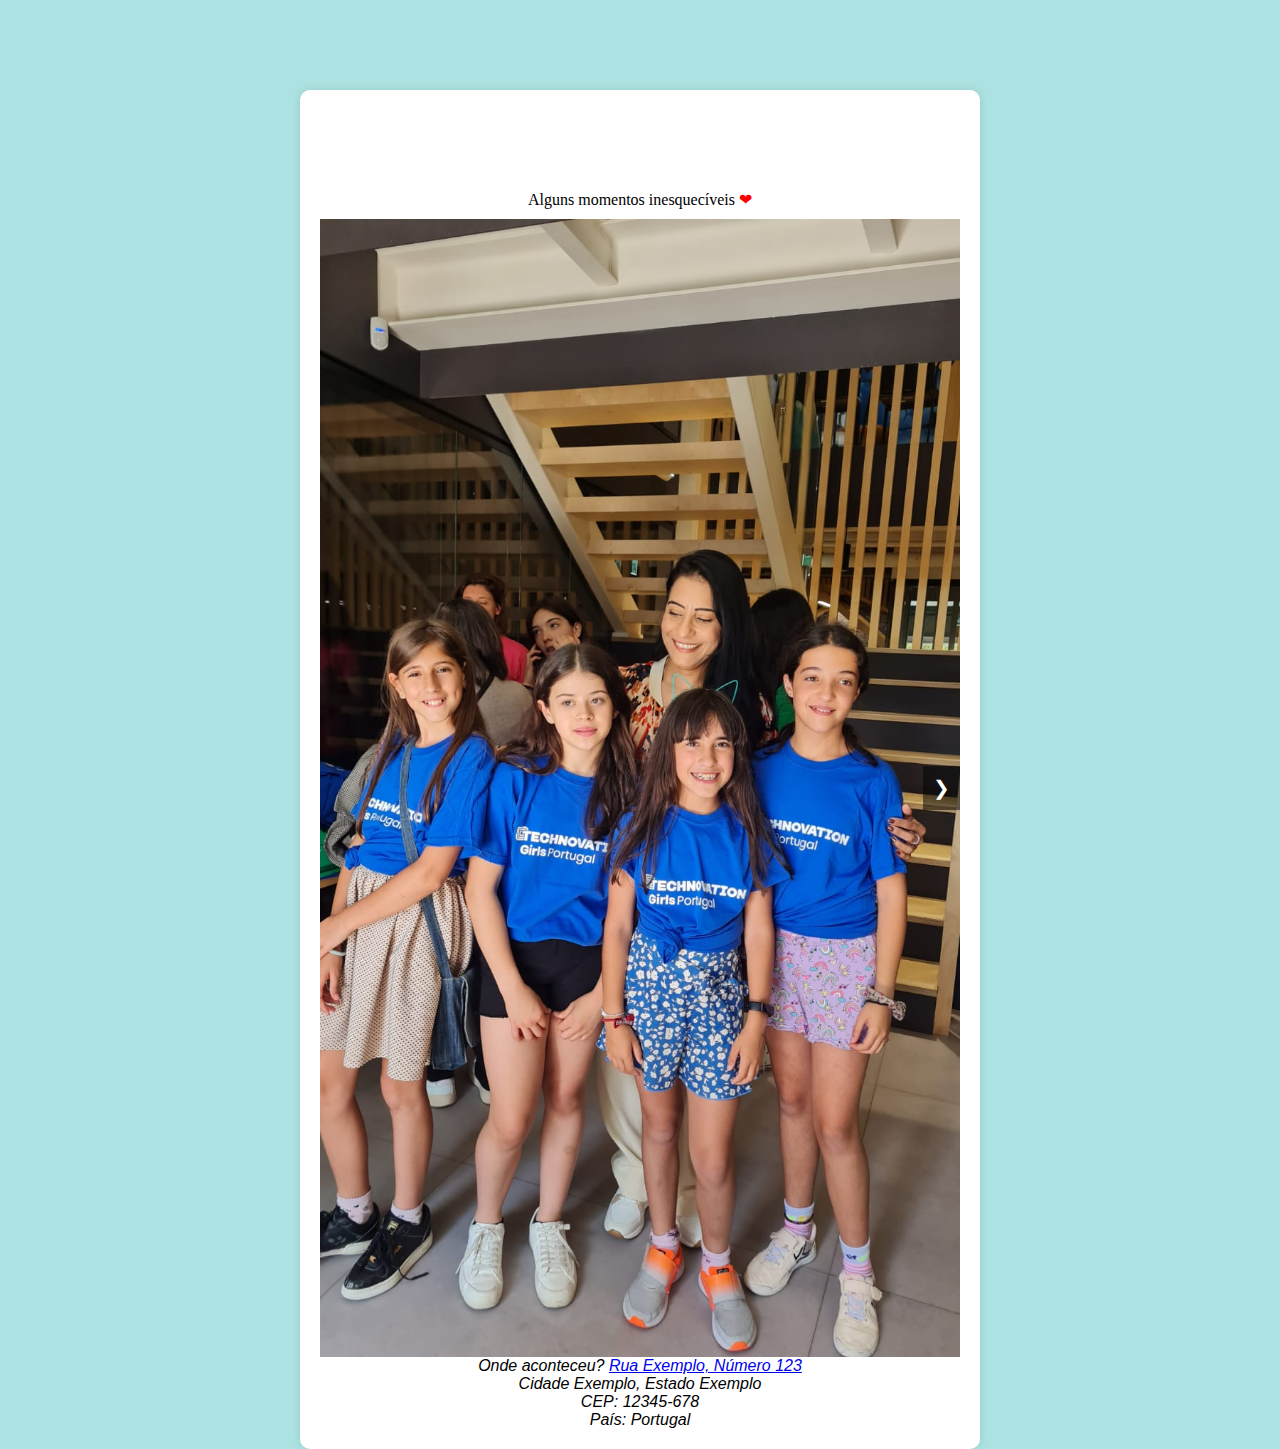
==== portfolio.html @ b3fa6cca "Primeiro commit ProjetoWebSite IEFP" ====
<!DOCTYPE html>
<html lang="pt-PT">
<head>
    <meta charset="UTF-8">
    <meta name="viewport" content="width=device-width, initial-scale=1.0">
    <title>Portfólio</title>
    <link rel="stylesheet" href="portfolio.css">
    
</head>
<body>
    <div class="container">
        <header>
            Alguns momentos inesquecíveis <span style="color: red;">&#x2764;</span>
        </header>
        
        <div class="carrossel">
            <img src="imagem1.jpeg" alt="Imagem 1">
            <img src="imagem3.jpeg" alt="Imagem 3">
            <img src="imagem4.jpeg" alt="Imagem 4">
            <img src="imagem5.jpeg" alt="Imagem 5">
            <img src="imagem6.jpeg" alt="Imagem 6">
            <img src="imagem7.jpeg" alt="Imagem 7">
            <img src="imagem8.jpeg" alt="Imagem 8">
            <img src="imagem9.jpeg" alt="Imagem 9">
            <img src="imagem10.jpeg" alt="Imagem 10">
            <img src="imagem11.jpeg" alt="Imagem 11">
            <img src="imagem12.jpeg" alt="Imagem 12">
            
            <button class="next" onclick="nextSlide()">&#10095;</button>
            
        </div>
        <!-- Adicionando a tag address -->
    <address>
        Onde aconteceu?
        <a href="mapa.html" hreflang="pt-br" lang="pt-br">Rua Exemplo, Número 123</a><br>
        Cidade Exemplo, Estado Exemplo<br>
        CEP: 12345-678<br>
        País: Portugal
    </address>
    </div>
    
    <script>
        let slideIndex = 1;

        function prevSlide() {
            showSlides(slideIndex -= 1);
        }

        function nextSlide() {
            showSlides(slideIndex += 1);
        }

        function showSlides(n) {
            let slides = document.querySelectorAll('.carrossel img');
            if (n > slides.length) { slideIndex = 1 }
            if (n < 1) { slideIndex = slides.length }
            for (let slide of slides) {
                slide.style.display = 'none';
            }
            slides[slideIndex - 1].style.display = 'block';
        }

        showSlides(slideIndex);
    </script>
</body>
</html>
---- portfolio.css ----
body {
    font-family: Arial, sans-serif;
    background-color: #ACE2E1;
    margin: 0;
    padding: 0;
}

.container {
    position: relative;
    width: 50%;
    margin: 0 auto;
    margin-top: 90px;
    background-color: #ffffff;
    padding: 20px;
    border-radius: 10px;
    box-shadow: 0 0 10px rgba(0, 0, 0, 0.1);
    text-align: center;
    z-index: 1;
}

header {
    font-family: 'Dancing Script', cursive;
    text-align: center;
    margin-top: 80px;
    margin-bottom: 10px;
}

.carrossel {
    position: relative;
    display: flex;
    overflow-x: auto; /* Adicionando overflow-x para criar o efeito de carrossel */
}

.carrossel img {
    max-width: 100%; /* Definindo a largura das imagens como 100% do contêiner */
    margin-right: 10px; /* Adicionando um espaço entre as imagens */
    flex: 0 0 auto; /* Definindo o tamanho flexível para que as imagens mantenham sua largura original */
    display: none; /* Ocultando a barra de rolagem padrão do navegador */
}

.carrossel::-webkit-scrollbar {
    display: block; /* Exibindo apenas a primeira imagem inicialmente */
}

.prev,
.next {
    position: absolute;
    top: 50%;
    transform: translateY(-50%);
    background-color: rgba(0, 0, 0, 0.5);
    color: white;
    border: none;
    cursor: pointer;
    padding: 10px;
    font-size: 20px;
    z-index: 2;
}

.prev {
    left: 0;
}

.next {
    right: 0;
}
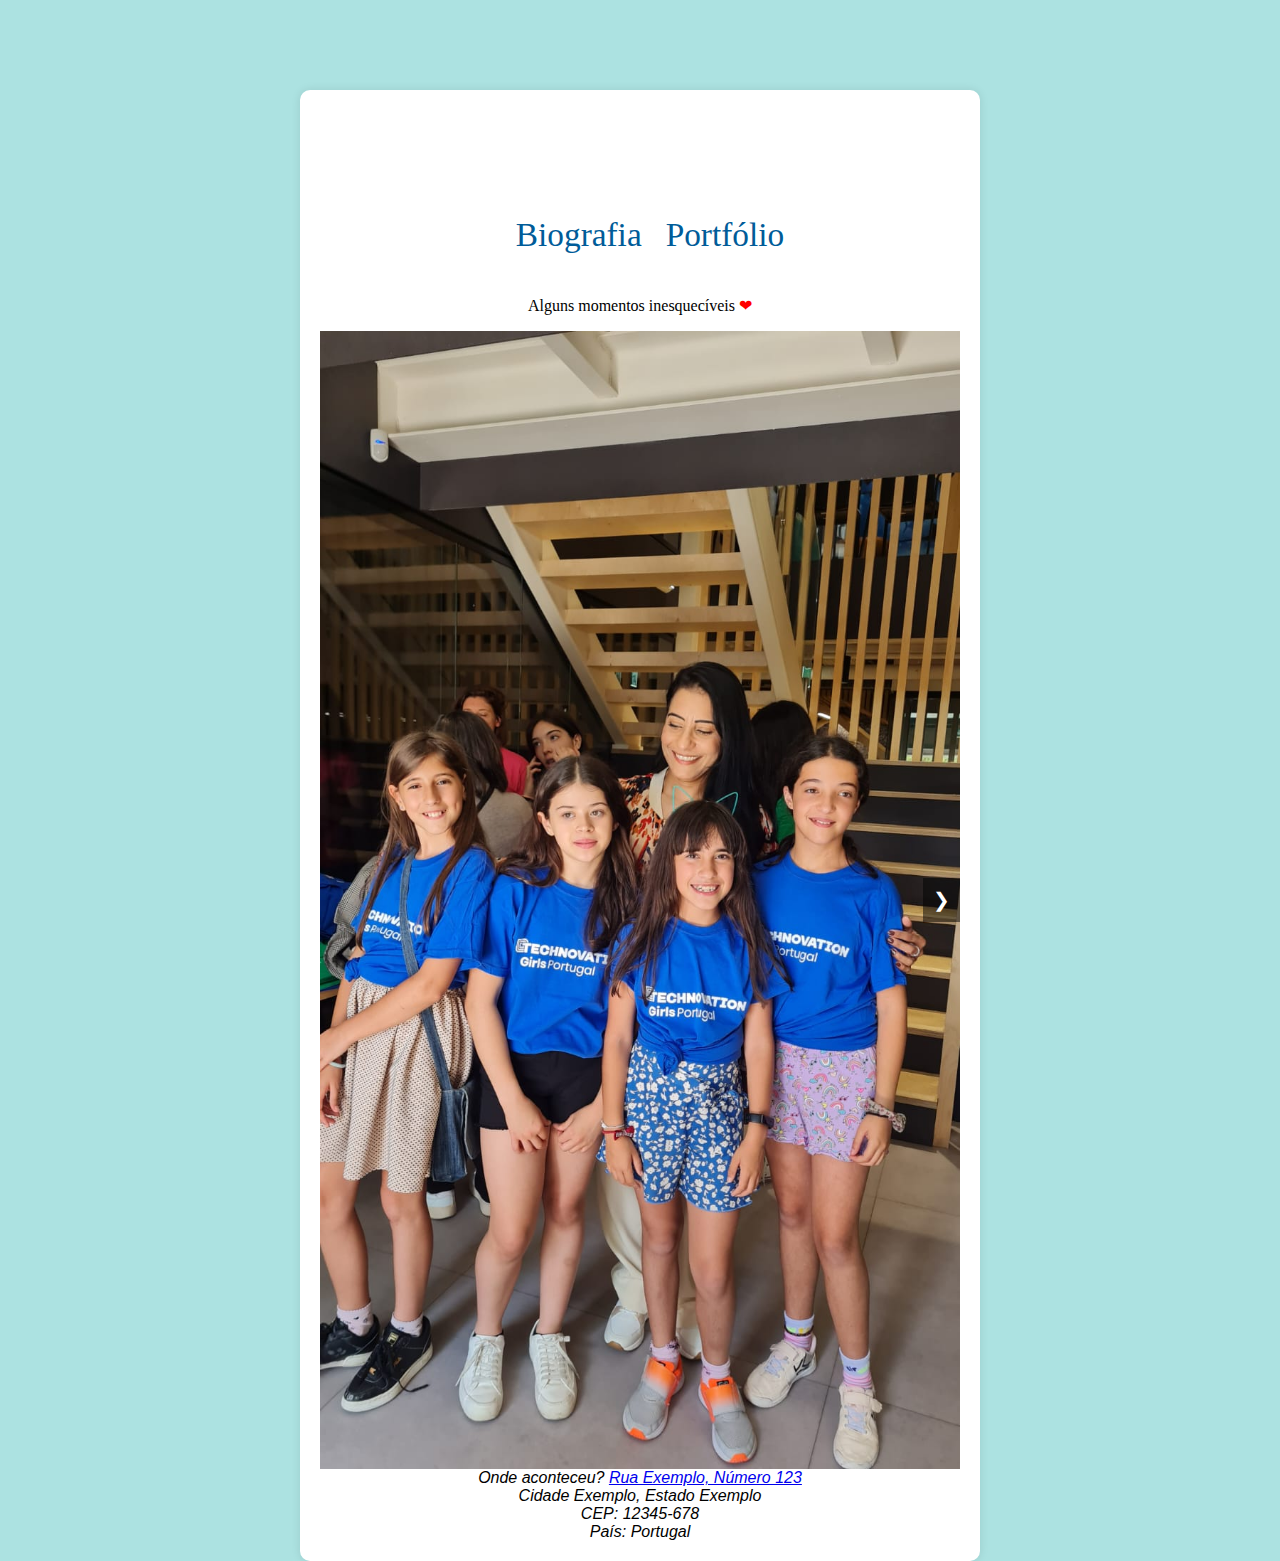
==== commit ea735afb: "Correção da nav" ====
--- a/portfolio.html
+++ b/portfolio.html
@@ -7,10 +7,18 @@
     <link rel="stylesheet" href="portfolio.css">
     
 </head>
+
 <body>
     <div class="container">
         <header>
-            Alguns momentos inesquecíveis <span style="color: red;">&#x2764;</span>
+            <nav>
+                <ul>
+                    <li><a href="index.html">Biografia</a></li>
+                    <!-- Adicionando atributos "hreflang" e "lang" para indicar o idioma e o país -->
+                    <li><a href="portfolio.html" hreflang="pt-br" lang="pt-br">Portfólio</a></li>
+                </ul>
+            </nav>
+            <p>Alguns momentos inesquecíveis <span style="color: red;">&#x2764;</span></p>
         </header>
         
         <div class="carrossel">
--- a/portfolio.css
+++ b/portfolio.css
@@ -23,6 +23,44 @@
     text-align: center;
     margin-top: 80px;
     margin-bottom: 10px;
+}
+
+nav {
+    list-style: none;
+    text-align: center;
+    padding: 10px 0; /* Espaçamento interno */
+}
+
+nav ul {
+    list-style-type: none;
+    
+}
+
+nav ul li {
+    display: inline;
+    margin-right: 20px;
+}
+
+nav ul li a {
+    text-decoration: none;
+    color: #005c99;
+    display: inline-block;
+    transition: width 0.3s;
+    font-size: 25pt;
+    position: relative;
+}
+
+nav ul li a::after {
+    content: "";
+    width: 0%;
+    height: 2px;
+    background-color: #005c99;
+    position: absolute;
+    bottom: 0;
+    left: 0;
+}
+nav ul li a:hover::after{
+    width: 100%;
 }
 
 .carrossel {
